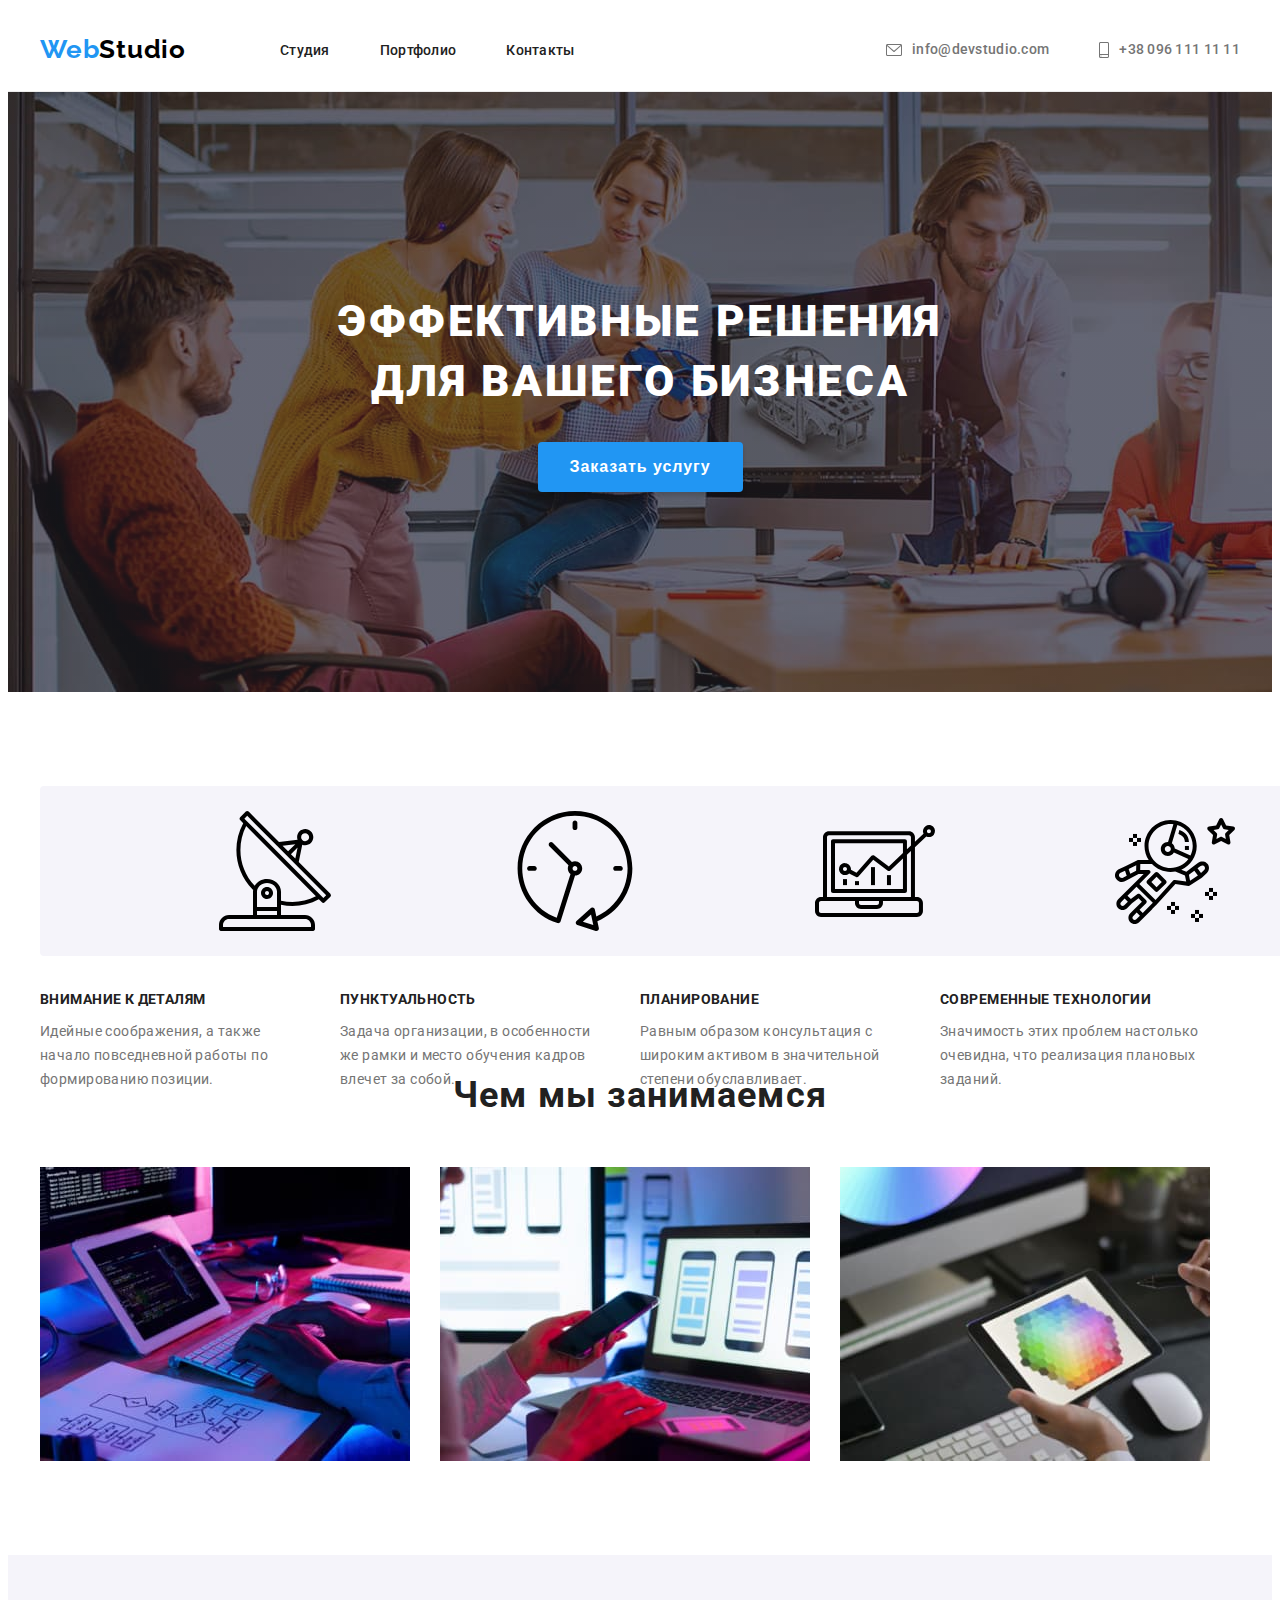
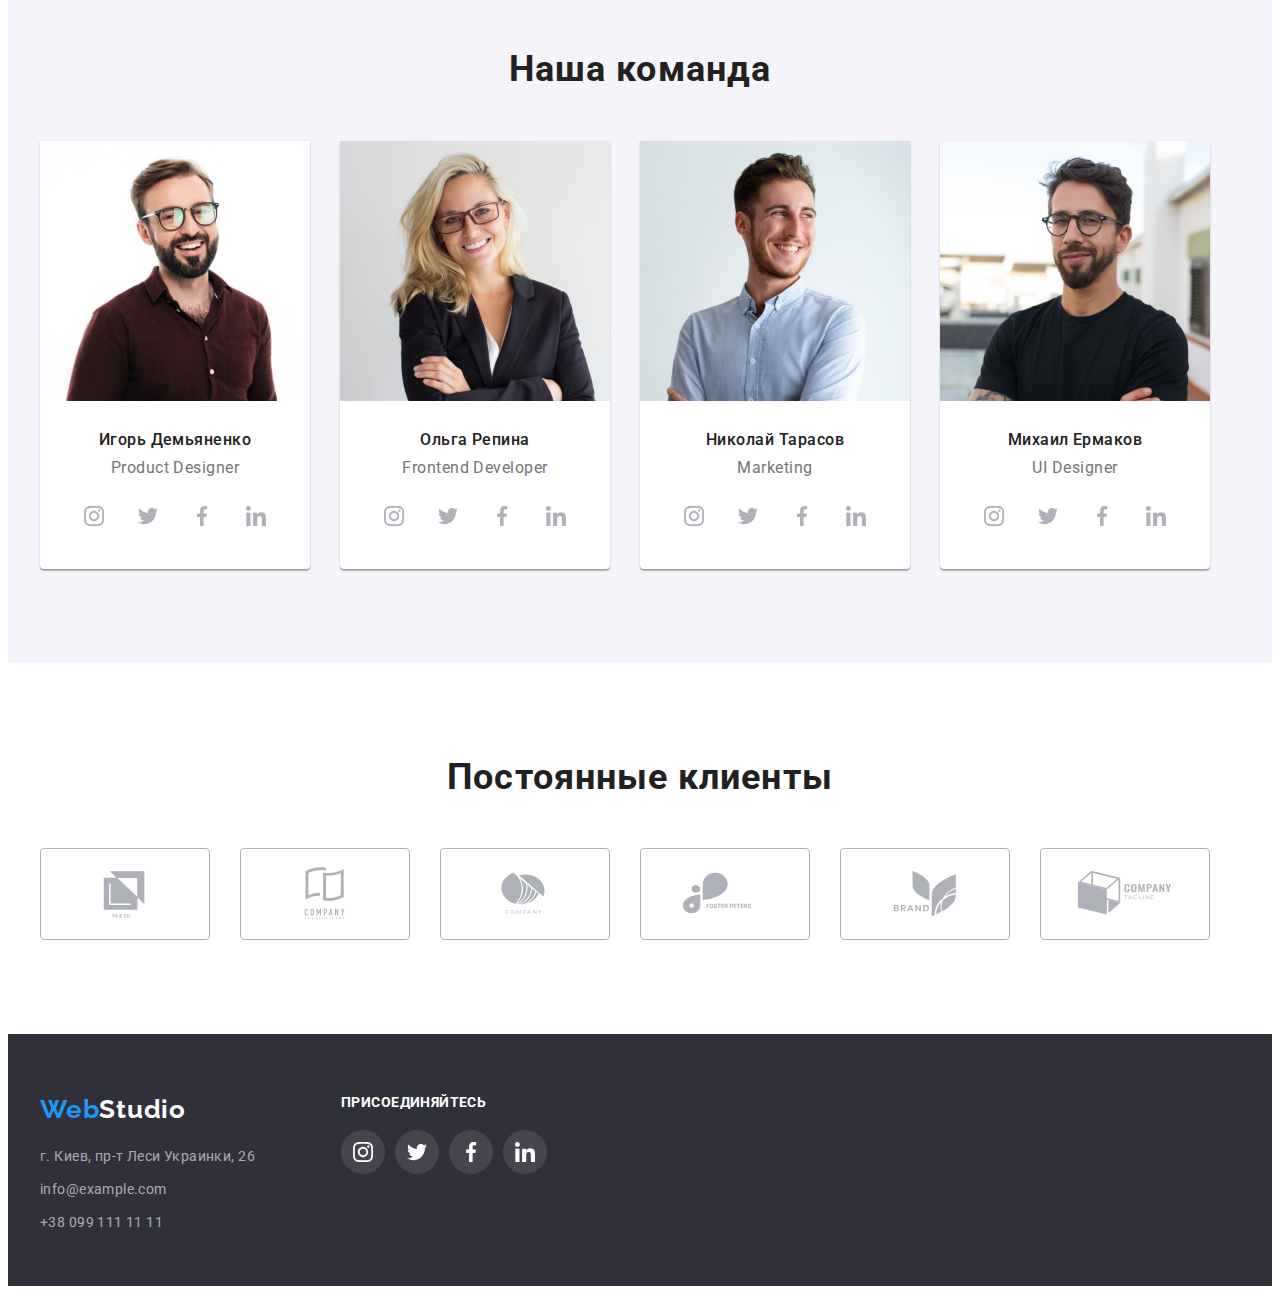
==== index.html @ 9eaf3cc9 "Переносим файлы с ДЗ 3 и добавляем выполнение ДЗ 4" ====
<!DOCTYPE html>
<html lang="ru">
  <head>
    <meta charset="UTF-8" />
    <meta http-equiv="X-UA-Compatible" content="IE=edge" />
    <meta name="viewport" content="width=device-width, initial-scale=1.0" />
    <title lang="en">WebStudio</title>
    <link rel="preconnect" href="https://fonts.gstatic.com" />
    <link
      href="https://fonts.googleapis.com/css2?family=Raleway:wght@700&family=Roboto:wght@400;500;700;900&display=swap"
      rel="stylesheet"
    />
    <link
      rel="stylesheet"
      href="https://cdnjs.cloudflare.com/ajax/libs/modern-normalize/1.0.0/modern-normalize.min.css"
      integrity="sha512-ISS7cAi1PEhQ8jnbJpJZMd29NlhNj4AWYyLOSp2CE/CsHxTCu+r+t0D2yoJudVrd0/8fTVPUVDzY5Tvli75u/g=="
      crossorigin="anonymous"
    />
    <link rel="stylesheet" href="./css/styles.css" />
  </head>
  <body>
    <!-- HEADER -->
    <header class="header">
      <div class="container header-container">
        <nav class="nav-header">
          <a class="link-logo link" href="./index.html" lang="en"
            ><span class="logo-first-part">Web</span>Studio</a
          >
          <ul class="menu">
            <li class="menu-item list">
              <a class="menu-link link" href="./index.html">Студия</a>
            </li>
            <li class="menu-item list">
              <a class="menu-link link" href="./portfolio.html">Портфолио</a>
            </li>
            <li class="menu-item list">
              <a class="menu-link link" href="#">Контакты</a>
            </li>
          </ul>
        </nav>
        <ul class="list-contact">
          <li class="list-contact-item mail list">
            <a class="list-contact-link link" href="mailto:info@devstudio.com"
              >info@devstudio.com</a
            >
          </li>
          <li class="list-contact-item smartphone list">
            <a class="list-contact-link link" href="tel:+380961111111"
              >+38 096 111 11 11</a
            >
          </li>
        </ul>
      </div>
    </header>
    <main>
      <!--HERO-->
      <div class="overlay">
        <section class="hero-section">
          <h1 class="hero-title">
            Эффективные решения <br />
            для вашего бизнеса
          </h1>
          <div class="button">
            <button class="modal-btn" type="button">Заказать услугу</button>
          </div>
        </section>
      </div>
      <!--ADVANTAGE-->
      <section class="advantage-section section">
        <div class="container">
          <h2 class="visually-hidden">Преимущества</h2>
          <ul class="advantage-list list">
            <li class="advantage-list-item">
               <svg class="advantage-icon-border">
                <use
                  class="advantage-icon"
                  href="./images/icons.svg#antenna"
                ></use>
              </svg>
              
              <h3 class="advantage-title">Внимание к деталям</h3>
              <p class="description">
                Идейные соображения, а также начало повседневной работы по
                формированию позиции.
              </p>
            </li>
            <li class="advantage-list-item">
             <svg class="advantage-icon-border">
                <use
                  class="advantage-icon"
                  href="./images/icons.svg#clock"
                ></use>
              </svg>
             
              <h3 class="advantage-title">Пунктуальность</h3>
              <p class="description">
                Задача организации, в особенности же рамки и место обучения
                кадров влечет за собой.
              </p>
            </li>
            <li class="advantage-list-item">
              <svg class="advantage-icon-border">
                <use
                  class="advantage-icon"
                  href="./images/icons.svg#diagram"
                ></use>
              </svg>
              <h3 class="advantage-title">Планирование</h3>
              <p class="description">
                Равным образом консультация с широким активом в значительной
                степени обуславливает.
              </p>
            </li>
            <li class="advantage-list-item">
              <svg class="advantage-icon-border">
                <use
                  class="advantage-icon"
                  href="./images/icons.svg#astronaut"
                ></use>
              </svg>
              <h3 class="advantage-title">Современные технологии</h3>
              <p class="description">
                Значимость этих проблем настолько очевидна, что реализация
                плановых заданий.
              </p>
            </li>
          </ul>
        </div>
      </section>

      <!--DOING-->
      <section class="section-doing section">
        <div class="container">
          <h2 class="title">Чем мы занимаемся</h2>
          <ul class="doing-list">
            <li class="doing-list-item list">
              <img
                class="doing-list-image"
                src="./images/doing/doing-1.jpg"
                alt="Работаем на ноутбуке"
                width="370"
                height="294"
              />
            </li>
            <li class="doing-list-item list">
              <img
                class="doing-list-image"
                src="./images/doing/doing-2.jpg"
                alt="Работаем на телефоне"
                width="370"
                height="294"
              />
            </li>
            <li class="doing-list-item list">
              <img
                class="doing-list-image"
                src="./images/doing/doing-3.jpg"
                alt="Работаем на планшете"
                width="370"
                height="294"
              />
            </li>
          </ul>
        </div>
      </section>

      <!--TEAM-->
      <section class="section-team section">
        <div class="container team-container">
          <h2 class="title">Наша команда</h2>
          <ul class="team-list">
            <li class="team-list-item list">
              <img
                class="team-list-image"
                src="./images/team/igor-1.jpg"
                alt="фото"
                width="270"
                height="260"
              />
              <div class="team-list-content">
                <h3 class="team-title">Игорь Демьяненко</h3>
                <p class="position" lang="en">Product Designer</p>
                <ul class="list soc-networks-list">
                  <li class="soc-networks-item">
                    <a class="soc-networks-link link" href="">
                      <svg class="soc-networks-icon">
                        <use href="./images/icons.svg#instagram"></use>
                      </svg>
                    </a>
                  </li>
                  <li class="soc-networks-item">
                    <a class="soc-networks-link link" href="">
                      <svg class="soc-networks-icon">
                        <use href="./images/icons.svg#twitter"></use>
                      </svg>
                    </a>
                  </li>
                  <li class="soc-networks-item">
                    <a class="soc-networks-link link" href="">
                      <svg class="soc-networks-icon">
                        <use href="./images/icons.svg#facebook"></use>
                      </svg>
                    </a>
                  </li>
                  <li class="soc-networks-item">
                    <a class="soc-networks-link link" href="">
                      <svg class="soc-networks-icon">
                        <use href="./images/icons.svg#linkedin"></use>
                      </svg>
                    </a>
                  </li>
                </ul>
              </div>
            </li>

            <li class="team-list-item list">
              <img
                class="team-list-image"
                src="./images/team/olga-2.jpg"
                alt="фото"
                width="270"
                height="260"
              />
              <div class="team-list-content">
                <h3 class="team-title">Ольга Репина</h3>
                <p class="position" lang="en">Frontend Developer</p>
                <ul class="list soc-networks-list">
                  <li class="soc-networks-item">
                    <a class="soc-networks-link link" href="">
                      <svg class="soc-networks-icon">
                        <use href="./images/icons.svg#instagram"></use>
                      </svg>
                    </a>
                  </li>
                  <li class="soc-networks-item">
                    <a class="soc-networks-link link" href="">
                      <svg class="soc-networks-icon">
                        <use href="./images/icons.svg#twitter"></use>
                      </svg>
                    </a>
                  </li>
                  <li class="soc-networks-item">
                    <a class="soc-networks-link link" href="">
                      <svg class="soc-networks-icon">
                        <use href="./images/icons.svg#facebook"></use>
                      </svg>
                    </a>
                  </li>
                  <li class="soc-networks-item">
                    <a class="soc-networks-link link" href="">
                      <svg class="soc-networks-icon">
                        <use href="./images/icons.svg#linkedin"></use>
                      </svg>
                    </a>
                  </li>
                </ul>
              </div>
            </li>
            <li class="team-list-item list">
              <img
                class="team-list-image"
                src="./images/team/nicholas-3.jpg"
                alt="фото"
                width="270"
                height="260"
              />
              <div class="team-list-content">
                <h3 class="team-title">Николай Тарасов</h3>
                <p class="position" lang="en">Marketing</p>
                <ul class="list soc-networks-list">
                  <li class="soc-networks-item">
                    <a class="soc-networks-link link" href="">
                      <svg class="soc-networks-icon">
                        <use href="./images/icons.svg#instagram"></use>
                      </svg>
                    </a>
                  </li>
                  <li class="soc-networks-item">
                    <a class="soc-networks-link link" href="">
                      <svg class="soc-networks-icon">
                        <use href="./images/icons.svg#twitter"></use>
                      </svg>
                    </a>
                  </li>
                  <li class="soc-networks-item">
                    <a class="soc-networks-link link" href="">
                      <svg class="soc-networks-icon">
                        <use href="./images/icons.svg#facebook"></use>
                      </svg>
                    </a>
                  </li>
                  <li class="soc-networks-item">
                    <a class="soc-networks-link link" href="">
                      <svg class="soc-networks-icon">
                        <use href="./images/icons.svg#linkedin"></use>
                      </svg>
                    </a>
                  </li>
                </ul>
              </div>
            </li>
            <li class="team-list-item list">
              <img
                class="team-list-image"
                src="./images/team/michael-4.jpg"
                alt="фото"
                width="270"
                height="260"
              />
              <div class="team-list-content">
                <h3 class="team-title">Михаил Ермаков</h3>
                <p class="position" lang="en">UI Designer</p>
                <ul class="list soc-networks-list">
                  <li class="soc-networks-item">
                    <a class="soc-networks-link link" href="">
                      <svg class="soc-networks-icon">
                        <use href="./images/icons.svg#instagram"></use>
                      </svg>
                    </a>
                  </li>
                  <li class="soc-networks-item">
                    <a class="soc-networks-link link" href="">
                      <svg class="soc-networks-icon">
                        <use href="./images/icons.svg#twitter"></use>
                      </svg>
                    </a>
                  </li>
                  <li class="soc-networks-item">
                    <a class="soc-networks-link link" href="">
                      <svg class="soc-networks-icon">
                        <use href="./images/icons.svg#facebook"></use>
                      </svg>
                    </a>
                  </li>
                  <li class="soc-networks-item">
                    <a class="soc-networks-link link" href="">
                      <svg class="soc-networks-icon">
                        <use href="./images/icons.svg#linkedin"></use>
                      </svg>
                    </a>
                  </li>
                </ul>
              </div>
            </li>
          </ul>
        </div>
      </section>
    </main>

    <!--CUSTOMERS-->
    <section class="section-customers section">
      <div class="container customers-container">
        <h2 class="title">Постоянные клиенты</h2>
        <ul class="customers-list list">
          <li class="customers-list-item">
            <a class="customers-list-link link" href="">
              <svg class="customers-icon">
                <use href="./images/icons.svg#icon-logo1"></use>
              </svg>
            </a>
          </li>
          <li class="customers-list-item">
            <a class="customers-list-link link" href="">
              <svg class="customers-icon">
                <use href="./images/icons.svg#icon-logo2"></use>
              </svg>
            </a>
          </li>
          <li class="customers-list-item">
            <a class="customers-list-link link" href="">
              <svg class="customers-icon">
                <use href="./images/icons.svg#icon-logo3"></use>
              </svg>
            </a>
          </li>
          <li class="customers-list-item">
            <a class="customers-list-link link" href="">
              <svg class="customers-icon">
                <use href="./images/icons.svg#icon-logo4"></use>
              </svg>
            </a>
          </li>
          <li class="customers-list-item">
            <a class="customers-list-link link" href="">
              <svg class="customers-icon">
                <use href="./images/icons.svg#icon-logo5"></use>
              </svg>
            </a>
          </li>
          <li class="customers-list-item">
            <a class="customers-list-link link" href="">
              <svg class="customers-icon">
                <use href="./images/icons.svg#icon-logo6"></use>
              </svg>
            </a>
          </li>
        </ul>
      </div>
    </section>
    <!--FOOTER-->
    <footer class="footer-section">
      <div class="container footer-container">
        <div class="contact">
          <a class="link-logo-footer link" href="./index.html" lang="en"
            ><span class="logo-first-part">Web</span>Studio</a
          >
          <address class="footer-contact">
            <ul class="contact-list">
              <li class="contact-list-item list">
                <a
                  class="contact-list-link link"
                  href="https://goo.gl/maps/uwmR4bDLLU36MTBo9"
                  target="_blank"
                  rel="noopener noreferrer"
                  >г. Киев, пр-т Леси Украинки, 26</a
                >
              </li>
              <li class="contact-list-item list">
                <a class="contact-list-link link" href="mailto:info@example.com"
                  >info@example.com</a
                >
              </li>
              <li class="contact-list-item list">
                <a class="contact-list-link link" href="tel:+380991111111"
                  >+38 099 111 11 11</a
                >
              </li>
            </ul>
          </address>
        </div>
        <div class="appeal">
          <h3 class="appeal-tittle">присоединяйтесь</h3>
          <ul class="appeal-list list">
            <li class="appeal-list-item">
              <a class="appeal-list-link link" href="">
                <svg class="appeal-social-icon">
                  <use href="./images/icons.svg#instagram"></use>
                </svg>
              </a>
            </li>
            <li class="appeal-list-item">
              <a class="appeal-list-link link" href="">
                <svg class="appeal-social-icon">
                  <use href="./images/icons.svg#twitter"></use>
                </svg>
              </a>
            </li>
            <li class="appeal-list-item">
              <a class="appeal-list-link link" href="">
                <svg class="appeal-social-icon">
                  <use href="./images/icons.svg#facebook"></use>
                </svg>
              </a>
            </li>
            <li class="appeal-list-item link">
              <a class="appeal-list-link" href="">
                <svg class="appeal-social-icon">
                  <use href="./images/icons.svg#linkedin"></use>
                </svg>
              </a>
            </li>
          </ul>
        </div>
      </div>
    </footer>
  </body>
</html>
---- css/styles.css ----
:root {
  --main-font: "Roboto", sans-serif;
  --secondary-font: "Raleway", sans-serif;
  --accent-color: #2196f3;
  --main-grey-color: #757575;
  --main-black-color: #212121;
  --gap-card-set: 30px;
}

h1,
h2,
h3,
h4,
h5,
h6,
p {
  margin-top: 0;
  margin-bottom: 0;
}

ul,
ol {
  margin-top: 0;
  margin-bottom: 0;
  padding-left: 0;
}

img {
  display: block;
  max-width: 100%;
  height: auto;
}

.list {
  list-style: none;
}

.link {
  text-decoration: none;
}

.container {
  width: 1200px;
  padding-left: 15px;
  padding-right: 15px;
  margin: 0 auto;
}

.section {
  padding-top: 94px;
  padding-bottom: 94px;
}
body {
  font-family: var(--main-font);
}

/* ============= COMPONENTS ============= */
.title {
  font-weight: 700;
  font-size: 36px;
  line-height: 1.16;
  text-align: center;
  letter-spacing: 0.03em;
  color: var(--main-black-color);
  margin-bottom: 50px;
}

.soc-networks-list {
  display: flex;
  justify-content: space-between;
  width: 206px;
  height: 44px;
  margin: auto;
}

.soc-networks-link {
  display: flex;
  justify-content: center;
  align-items: center;
  width: 44px;
  height: 44px;
  background-color: #ffffff;
  border-radius: 50%;
}

.soc-networks-link:hover,
.soc-networks-link:focus {
  background-color: var(--accent-color);
}

.soc-networks-icon {
  width: 20px;
  height: 20px;
  fill: #afb1b8;
}

.soc-networks-item:hover .soc-networks-icon,
.soc-networks-item:focus .soc-networks-icon {
  fill: #ffffff;
}

/* =============END COMPONENTS ============= */

/*===================HEADER===================*/

.header {
  border-bottom: 1px solid #ececec;
}
.header-container {
  display: flex;
  align-items: center;
  justify-content: space-between;
}

.nav-header {
  display: flex;
  align-items: center;
}

.link-logo {
  font-family: var(--secondary-font);
  font-weight: 700;
  font-size: 26px;
  line-height: 1.19;
  letter-spacing: 0.03em;
  color: #000000;
  margin-right: 94px;
}

.logo-first-part {
  color: #2196f3;
}
.menu {
  display: flex;
  padding-top: 32px;
  padding-bottom: 32px;
}

.menu-item:not(:last-child) {
  margin-right: 50px;
}

.menu-link {
  font-weight: 500;
  font-size: 14px;
  line-height: 1.14;
  letter-spacing: 0.02em;
  color: var(--main-black-color);
}

.menu-link:hover,
.menu-link:focus {
  color: var(--accent-color);
}

.list-contact {
  display: flex;
  align-items: center;
}

.mail::before {
  display: block;
  content: "";
  width: 16px;
  height: 12px;
  fill: rgba(117, 117, 117, 1);
  background-size: contain;
  background-repeat: no-repeat;
  background-position: center;
  background-image: url("../images/svg-img/envelope.svg");
  margin-right: 10px;
}

.mail:hover::before,
.mail:focus::before {
  color: var(--accent-color);
}

.smartphone::before {
  display: block;
  content: "";
  width: 10px;
  height: 16px;
  fill: rgba(117, 117, 117, 1);
  background-size: contain;
  background-repeat: no-repeat;
  background-position: center;
  background-image: url("../images/svg-img/smartphone.svg");
  margin-right: 10px;
}
.list-contact-item {
  display: flex;
  justify-content: center;
  align-items: center;
}
.list-contact-item:not(:last-child) {
  margin-right: 50px;
}
.list-contact:hover,
.list-contact:focus {
  color: var(--accent-color);
}

.list-contact-link {
  font-weight: 500;
  font-size: 14px;
  line-height: 1.4;
  letter-spacing: 0.02em;
  color: var(--main-grey-color);
}

.list-contact-link:hover,
.list-contact-link:focus {
  color: var(--accent-color);
}

/*=================END HEADER=================*/

/*===================HERO=====================*/

.overlay {
  max-width: 1600px;
  height: 600px;
  margin-left: auto;
  margin-right: auto;
  background-color: #c4c4c4;
  background-image: linear-gradient(
      to right,
      rgba(47, 48, 58, 0.4),
      rgba(47, 48, 58, 0.4)
    ),
    url(../images/hero/bg.jpg);
  background-repeat: no-repeat;
  background-size: cover;
}

.hero-section {
  text-align: center;
  padding-top: 200px;
  padding-bottom: 200px;
}
.hero-title {
  font-weight: 900;
  font-size: 44px;
  line-height: 1.36;
  text-align: center;
  letter-spacing: 0.06em;
  color: #ffffff;
  text-transform: uppercase;
  margin-bottom: 30px;
}

.button {
}
.modal-btn {
  padding: 10px 32px;
  border-radius: 4px;
  font-weight: 700;
  font-size: 16px;
  line-height: 1.87;
  letter-spacing: 0.06em;
  background-color: #2196f3;
  color: #ffffff;
  cursor: pointer;
  border: #2196f3;
  box-shadow: 0px 4px 4px rgba(0, 0, 0, 0.15);
}

.modal-btn:hover,
.modal-btn:focus {
  background-color: #188ce8;
}

/*=================END HERO=================*/

/*=================ADVANTAGE=================*/

.visually-hidden {
  position: absolute;
  width: 1px;
  height: 1px;
  margin: -1px;
  border: 0;
  padding: 0;
  white-space: nowrap;
  clip-path: inset(100%);
  clip: rect(0 0 0 0);
  overflow: hidden;
}
.advantage-list {
  display: flex;
}

.advantage-list-item {
  width: 270px;
  height: 101px;
}
.advantage-list-item:not(:last-child) {
  margin-right: 30px;
}

.advantage-icon-border {
  padding: 25px 100px;
  width: 270px;
  height: 120px;
  background: #f5f4fa;
  border-radius: 4px;
  margin-bottom: 30px;
}
.advantage-icon {
  width: 70px;
  height: 70px;
}
.advantage-title {
  font-size: 14px;
  line-height: 1.42;
  letter-spacing: 0.03em;
  text-transform: uppercase;
  color: var(--main-black-color);
  margin-bottom: 10px;
}

.description {
  font-size: 14px;
  line-height: 1.71;
  letter-spacing: 0.03em;
  color: var(--main-grey-color);
}
/*=================END ADVANTAGE=================*/

/*=================DOING=================*/

.doing-list {
  display: flex;
  justify-content: center;
  margin-right: calc(- 1 * var(--gap-card-set));
}

.doing-list-item {
  margin-right: var(--gap-card-set);
}

/*=================END DOING=================*/

/*=================TEAM=================*/

.section-team {
  background: #f5f4fa;
}

.team-list {
  display: flex;
  margin-right: calc(- 1 * var(--gap-card-set));
}

.team-list-item {
  width: 270px;
  height: 428px;
  flex-basis: calc(100% / 4 - var(--gap-card-set));
  margin-right: var(--gap-card-set);
  background: #ffffff;
  box-shadow: 0px 1px 3px rgba(0, 0, 0, 0.12), 0px 1px 1px rgba(0, 0, 0, 0.14),
    0px 2px 1px rgba(0, 0, 0, 0.2);
  border-radius: 0px 0px 4px 4px;
}

.team-list-content {
  padding-top: 30px;
  padding-bottom: 30px;
}

.team-title {
  font-weight: 500;
  font-size: 16px;
  line-height: 1.18;
  letter-spacing: 0.03em;
  color: var(--main-black-color);
  margin-bottom: 10px;
  text-align: center;
}

.position {
  font-weight: 400;
  font-size: 16px;
  line-height: 1.18;
  letter-spacing: 0.03em;
  color: var(--main-grey-color);
  text-align: center;
  margin-bottom: 16px;
}

/*=================END TEAM=================*/

/*=================CUSTOMERS=================*/

.customers-list {
  display: flex;
}

.customers-list-item:not(:last-child) {
  margin-right: 30px;
}

.customers-list-link {
  display: flex;
  align-items: center;
  justify-content: center;
  width: 170px;
  height: 92px;
  border: 1px solid #afb1b8;
  box-sizing: border-box;
  border-radius: 4px;
}

.customers-list-link:hover,
.customers-list-link:focus {
  border-color: var(--accent-color);
}

.customers-icon {
  width: 106px;
  height: 60px;
  fill: #afb1b8;
}

.customers-icon:hover,
.customers-icon:focus {
  fill: var(--accent-color);
}
/*===============END CUSTOMERS===============*/

/*=================FOOTER=================*/

.footer-section {
  padding-top: 60px;
  padding-bottom: 60px;
  max-width: 1600px;
  background: #2f303a;
}

.footer-container {
  display: flex;
  flex-wrap: nowrap;
}



.link-logo-footer {
  font-family: var(--secondary-font);
  font-weight: 700;
  font-size: 26px;
  line-height: 1.19;
  letter-spacing: 0.03em;
  color: #ffffff;
}

.footer-contact {
  width: 231px;
  height: 81px;
  margin-top: 20px;
  margin-right: 70px;
}


.contact-list-item:not(:last-child) {
  margin-bottom: 9px;
}

.contact-list-link {
  font-style: normal;
  font-weight: 400;
  font-size: 14px;
  line-height: 1.71;
  letter-spacing: 0.03em;
  color: rgba(255, 255, 255, 0.6);
}

.appeal-tittle {
  font-family: var(--main-font);
  font-weight: 700;
  font-size: 14px;
  line-height: 16px;
  letter-spacing: 0.03em;
  text-transform: uppercase;
  color: #ffffff;
  margin-bottom: 20px;
}
.appeal-list {
  display: flex;
  
}

.appeal-list-item {
  display: flex;
  justify-content: center;
  align-items: center;
  width: 44px;
  height: 44px;
  background: rgba(255, 255, 255, 0.1);
  border-radius: 50%;
}

.appeal-list-item:hover,
.appeal-list-item:focus {
  background: var(--accent-color);
}

.appeal-list-item:not(:last-child) {
  margin-right: 10px;
}
.appeal-social-icon {
  display: flex;
  width: 20px;
  height: 20px;
  justify-content: center;
  align-items: center;
  fill: #ffffff;
}

/*=================END FOOTER=================*/

/*=================PORTFOLIO=================*/

.list-filter {
  display: flex;
  justify-content: center;
  margin-bottom: 50px;
}

.list-filter-item:not(:last-child) {
  margin-right: 8px;
}

.filter-button {
  padding: 6px 22px;
  font-family: var(--main-font);
  font-weight: 500;
  font-size: 16px;
  line-height: 1.62;
  text-align: center;
  letter-spacing: 0.03em;
  color: var(--main-black-color);
  cursor: pointer;
  background: #f5f4fa;
  border-radius: 4px;
  border: #757575;
}

.filter-button:hover,
.filter-button:focus {
  background-color: var(--accent-color);
  color: #ffffff;
}

.filter-button:active {
  background-color: var(--accent-color);
  color: #ffffff;
}

.list-portfolio {
  display: flex;
  flex-wrap: wrap;
  margin-right: -30px;
  margin-bottom: -30px;
}

.list-portfolio-item {
  flex-basis: calc((100% - 90px) / 3);
  margin-right: 30px;
  margin-bottom: 30px;
  background: #ffffff;
  border: 1px solid #eeeeee;
  box-sizing: border-box;
}

.list-portfolio-item:hover,
.list-portfolio-item:focus {
  box-shadow: 0px 1px 1px rgba(0, 0, 0, 0.12), 0px 4px 4px rgba(0, 0, 0, 0.06),
    1px 4px 6px rgba(0, 0, 0, 0.16);
  cursor: pointer;
}
.list-portfolio-title {
  font-weight: 700;
  font-size: 18px;
  line-height: 2;
  letter-spacing: 0.06em;
  color: var(--main-black-color);
  margin-bottom: 4px;
}

.list-portfolio-content {
  padding: 20px 24px;
}

.description-portfolio {
  font-weight: 400;
  font-size: 16px;
  line-height: 1.87;
  letter-spacing: 0.03em;
  color: var(--main-grey-color);
}
/*=====================END PORTFOLIO====================*/
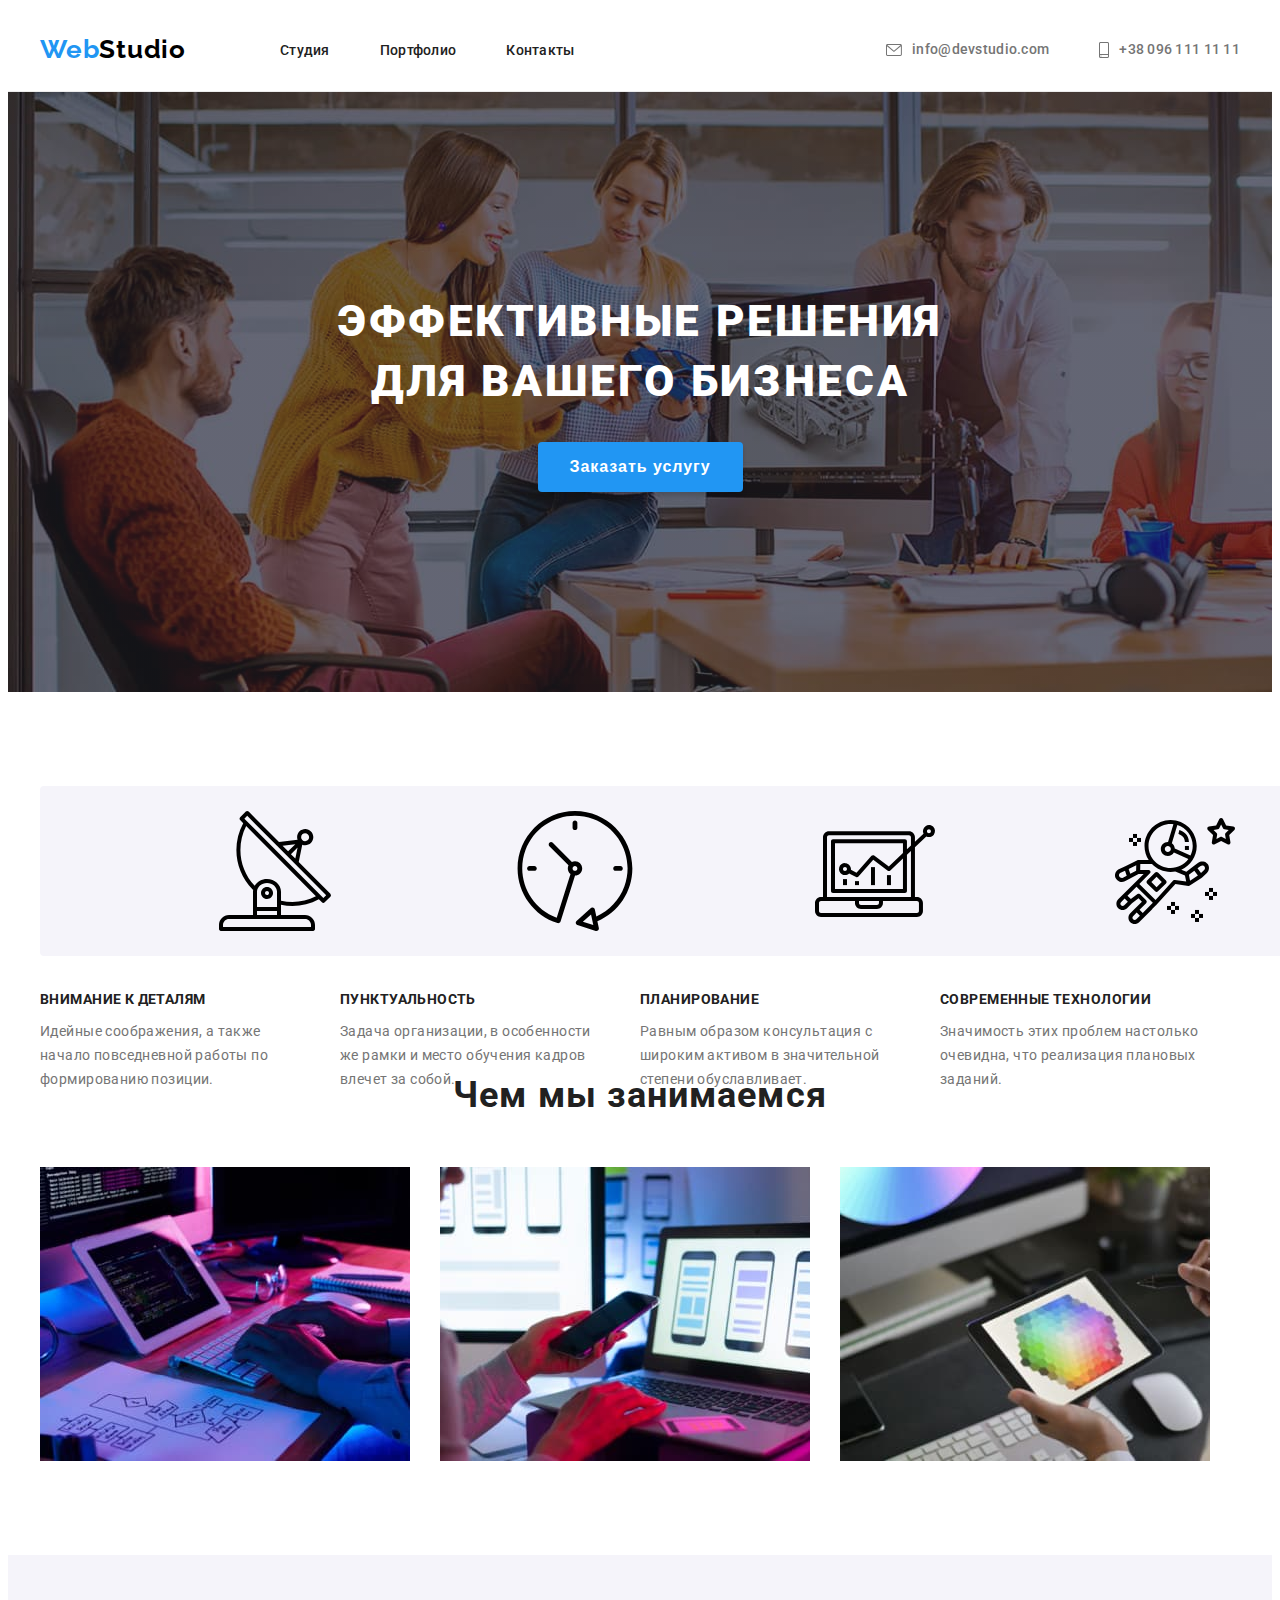
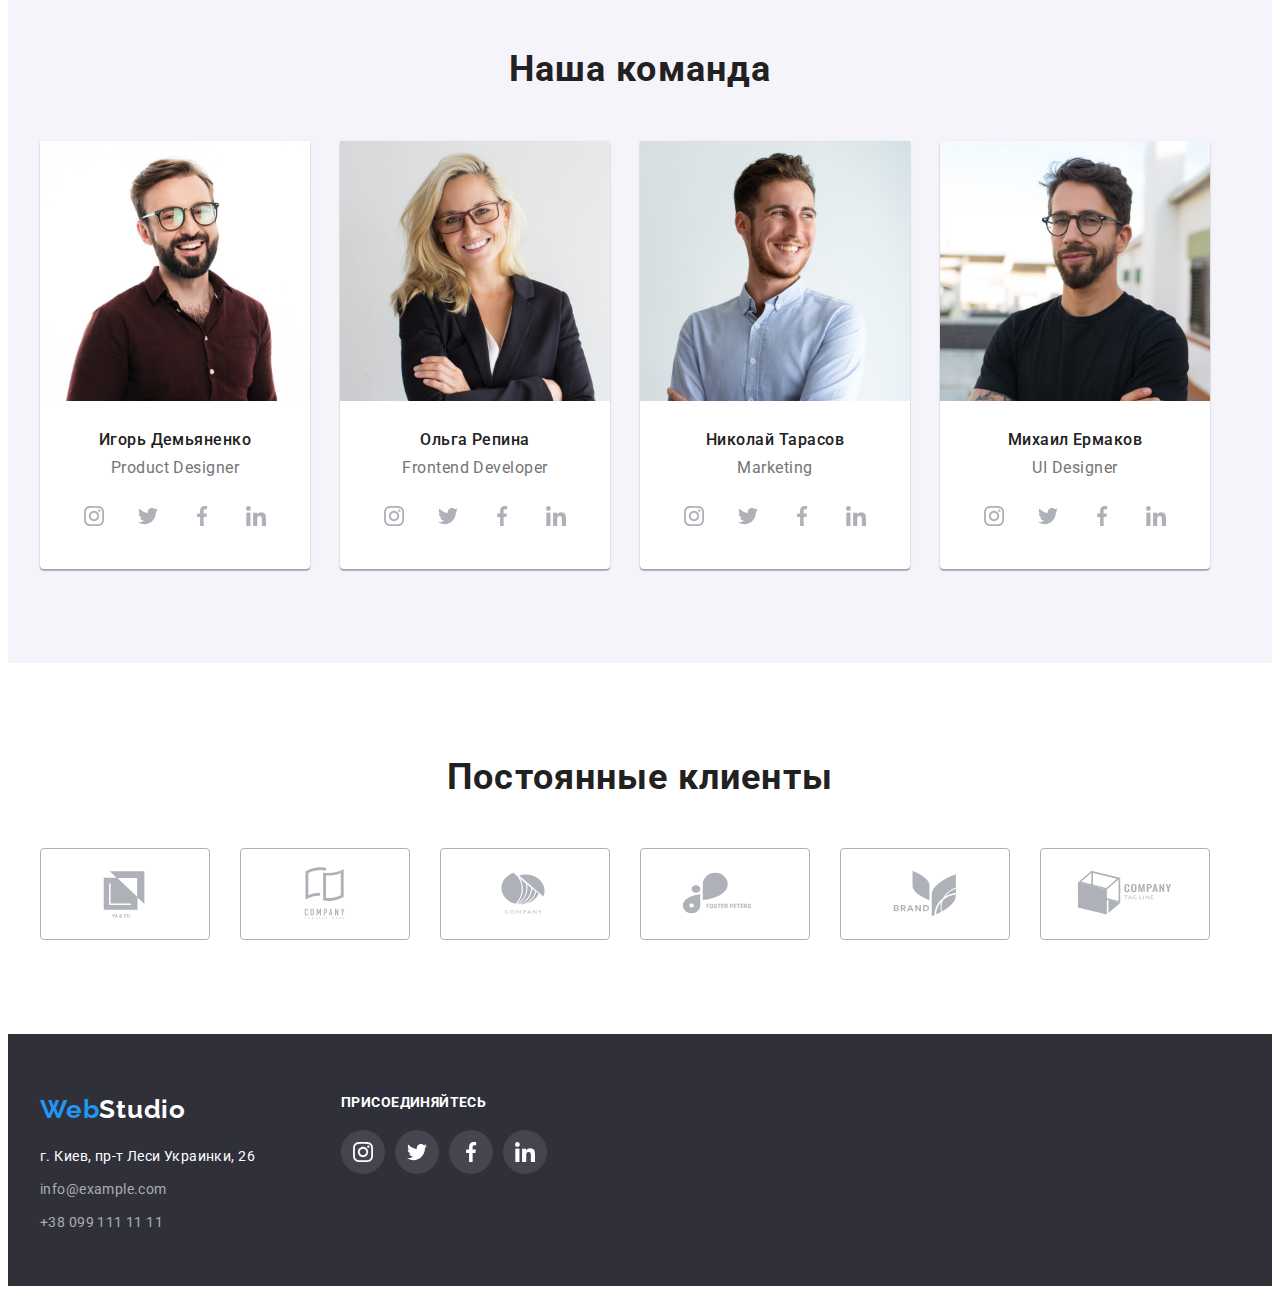
==== commit 23f783b6: "Корректировки" ====
--- a/index.html
+++ b/index.html
@@ -39,14 +39,20 @@
           </ul>
         </nav>
         <ul class="list-contact">
-          <li class="list-contact-item mail list">
-            <a class="list-contact-link link" href="mailto:info@devstudio.com"
-              >info@devstudio.com</a
+          <li class="list-contact-item list">
+            <a class="list-contact-link link" href="mailto:info@devstudio.com">
+              <svg class="header-contact-icon envelope">
+                <use href="./images/icons.svg#envelope"></use>
+              </svg>
+              info@devstudio.com</a
             >
           </li>
-          <li class="list-contact-item smartphone list">
-            <a class="list-contact-link link" href="tel:+380961111111"
-              >+38 096 111 11 11</a
+          <li class="list-contact-item list">
+            <a class="list-contact-link link" href="tel:+380961111111">
+              <svg class="header-contact-icon smartphone">
+                <use href="./images/icons.svg#smartphone"></use>
+              </svg>
+              +38 096 111 11 11</a
             >
           </li>
         </ul>
@@ -71,13 +77,13 @@
           <h2 class="visually-hidden">Преимущества</h2>
           <ul class="advantage-list list">
             <li class="advantage-list-item">
-               <svg class="advantage-icon-border">
+              <svg class="advantage-icon-border">
                 <use
                   class="advantage-icon"
                   href="./images/icons.svg#antenna"
                 ></use>
               </svg>
-              
+
               <h3 class="advantage-title">Внимание к деталям</h3>
               <p class="description">
                 Идейные соображения, а также начало повседневной работы по
@@ -85,13 +91,13 @@
               </p>
             </li>
             <li class="advantage-list-item">
-             <svg class="advantage-icon-border">
+              <svg class="advantage-icon-border">
                 <use
                   class="advantage-icon"
                   href="./images/icons.svg#clock"
                 ></use>
               </svg>
-             
+
               <h3 class="advantage-title">Пунктуальность</h3>
               <p class="description">
                 Задача организации, в особенности же рамки и место обучения
@@ -406,9 +412,9 @@
           >
           <address class="footer-contact">
             <ul class="contact-list">
-              <li class="contact-list-item list">
+              <li class="contact-list-item list ">
                 <a
-                  class="contact-list-link link"
+                  class="contact-list-link link adress-color"
                   href="https://goo.gl/maps/uwmR4bDLLU36MTBo9"
                   target="_blank"
                   rel="noopener noreferrer"
--- a/css/styles.css
+++ b/css/styles.css
@@ -94,8 +94,8 @@
   fill: #afb1b8;
 }
 
-.soc-networks-item:hover .soc-networks-icon,
-.soc-networks-item:focus .soc-networks-icon {
+.soc-networks-link:hover .soc-networks-icon,
+.soc-networks-link:focus .soc-networks-icon {
   fill: #ffffff;
 }
 
@@ -158,50 +158,35 @@
   align-items: center;
 }
 
-.mail::before {
-  display: block;
-  content: "";
+.list-contact-item {
+  display: flex;
+  justify-content: center;
+  align-items: center;
+}
+.list-contact-item:not(:last-child) {
+  margin-right: 50px;
+}
+
+.header-contact-icon {
+  fill: var(--main-grey-color);
+  margin-right: 10px;
+}
+
+.envelope {
   width: 16px;
   height: 12px;
-  fill: rgba(117, 117, 117, 1);
-  background-size: contain;
-  background-repeat: no-repeat;
-  background-position: center;
-  background-image: url("../images/svg-img/envelope.svg");
-  margin-right: 10px;
-}
-
-.mail:hover::before,
-.mail:focus::before {
-  color: var(--accent-color);
-}
-
-.smartphone::before {
-  display: block;
-  content: "";
+  fill: currentColor;
+}
+.smartphone {
   width: 10px;
   height: 16px;
-  fill: rgba(117, 117, 117, 1);
-  background-size: contain;
-  background-repeat: no-repeat;
-  background-position: center;
-  background-image: url("../images/svg-img/smartphone.svg");
-  margin-right: 10px;
-}
-.list-contact-item {
-  display: flex;
-  justify-content: center;
-  align-items: center;
-}
-.list-contact-item:not(:last-child) {
-  margin-right: 50px;
-}
-.list-contact:hover,
-.list-contact:focus {
-  color: var(--accent-color);
+  fill: currentColor;
 }
 
 .list-contact-link {
+  display: flex;
+  justify-content: center;
+  align-items: center;
   font-weight: 500;
   font-size: 14px;
   line-height: 1.4;
@@ -212,6 +197,14 @@
 .list-contact-link:hover,
 .list-contact-link:focus {
   color: var(--accent-color);
+}
+.header-contact-icon:hover,
+.header-contact-icon:focus {
+  fill: var(--accent-color);
+}
+.list-contact-link:hover .header-contact-icon,
+.list-contact-link:focus .header-contact-icon {
+  fill: var(--accent-color);
 }
 
 /*=================END HEADER=================*/
@@ -412,21 +405,28 @@
   border-radius: 4px;
 }
 
-.customers-list-link:hover,
-.customers-list-link:focus {
-  border-color: var(--accent-color);
-}
-
 .customers-icon {
   width: 106px;
   height: 60px;
   fill: #afb1b8;
 }
+.customers-list-link:hover,
+.customers-list-link:focus {
+  border: 1px solid var(--accent-color);
+}
+.customers-list-link:focus {
+  outline: none;
+}
 
 .customers-icon:hover,
 .customers-icon:focus {
   fill: var(--accent-color);
 }
+
+.customers-list-link:hover .customers-icon,
+.customers-list-link:focus .customers-icon {
+  fill: var(--accent-color);
+}
 /*===============END CUSTOMERS===============*/
 
 /*=================FOOTER=================*/
@@ -434,7 +434,6 @@
 .footer-section {
   padding-top: 60px;
   padding-bottom: 60px;
-  max-width: 1600px;
   background: #2f303a;
 }
 
@@ -442,8 +441,6 @@
   display: flex;
   flex-wrap: nowrap;
 }
-
-
 
 .link-logo-footer {
   font-family: var(--secondary-font);
@@ -461,10 +458,10 @@
   margin-right: 70px;
 }
 
-
 .contact-list-item:not(:last-child) {
   margin-bottom: 9px;
 }
+
 
 .contact-list-link {
   font-style: normal;
@@ -475,6 +472,10 @@
   color: rgba(255, 255, 255, 0.6);
 }
 
+.adress-color {
+  color: #ffffff;
+}
+
 .appeal-tittle {
   font-family: var(--main-font);
   font-weight: 700;
@@ -487,10 +488,21 @@
 }
 .appeal-list {
   display: flex;
-  
 }
 
 .appeal-list-item {
+  display: flex;
+  justify-content: center;
+  align-items: center;
+  border-radius: 50%;
+}
+.appeal-list-link:hover,
+.appeal-list-link:focus {
+  cursor: pointer;
+  background-color: var(--accent-color);
+}
+
+.appeal-list-link {
   display: flex;
   justify-content: center;
   align-items: center;
@@ -498,11 +510,6 @@
   height: 44px;
   background: rgba(255, 255, 255, 0.1);
   border-radius: 50%;
-}
-
-.appeal-list-item:hover,
-.appeal-list-item:focus {
-  background: var(--accent-color);
 }
 
 .appeal-list-item:not(:last-child) {
